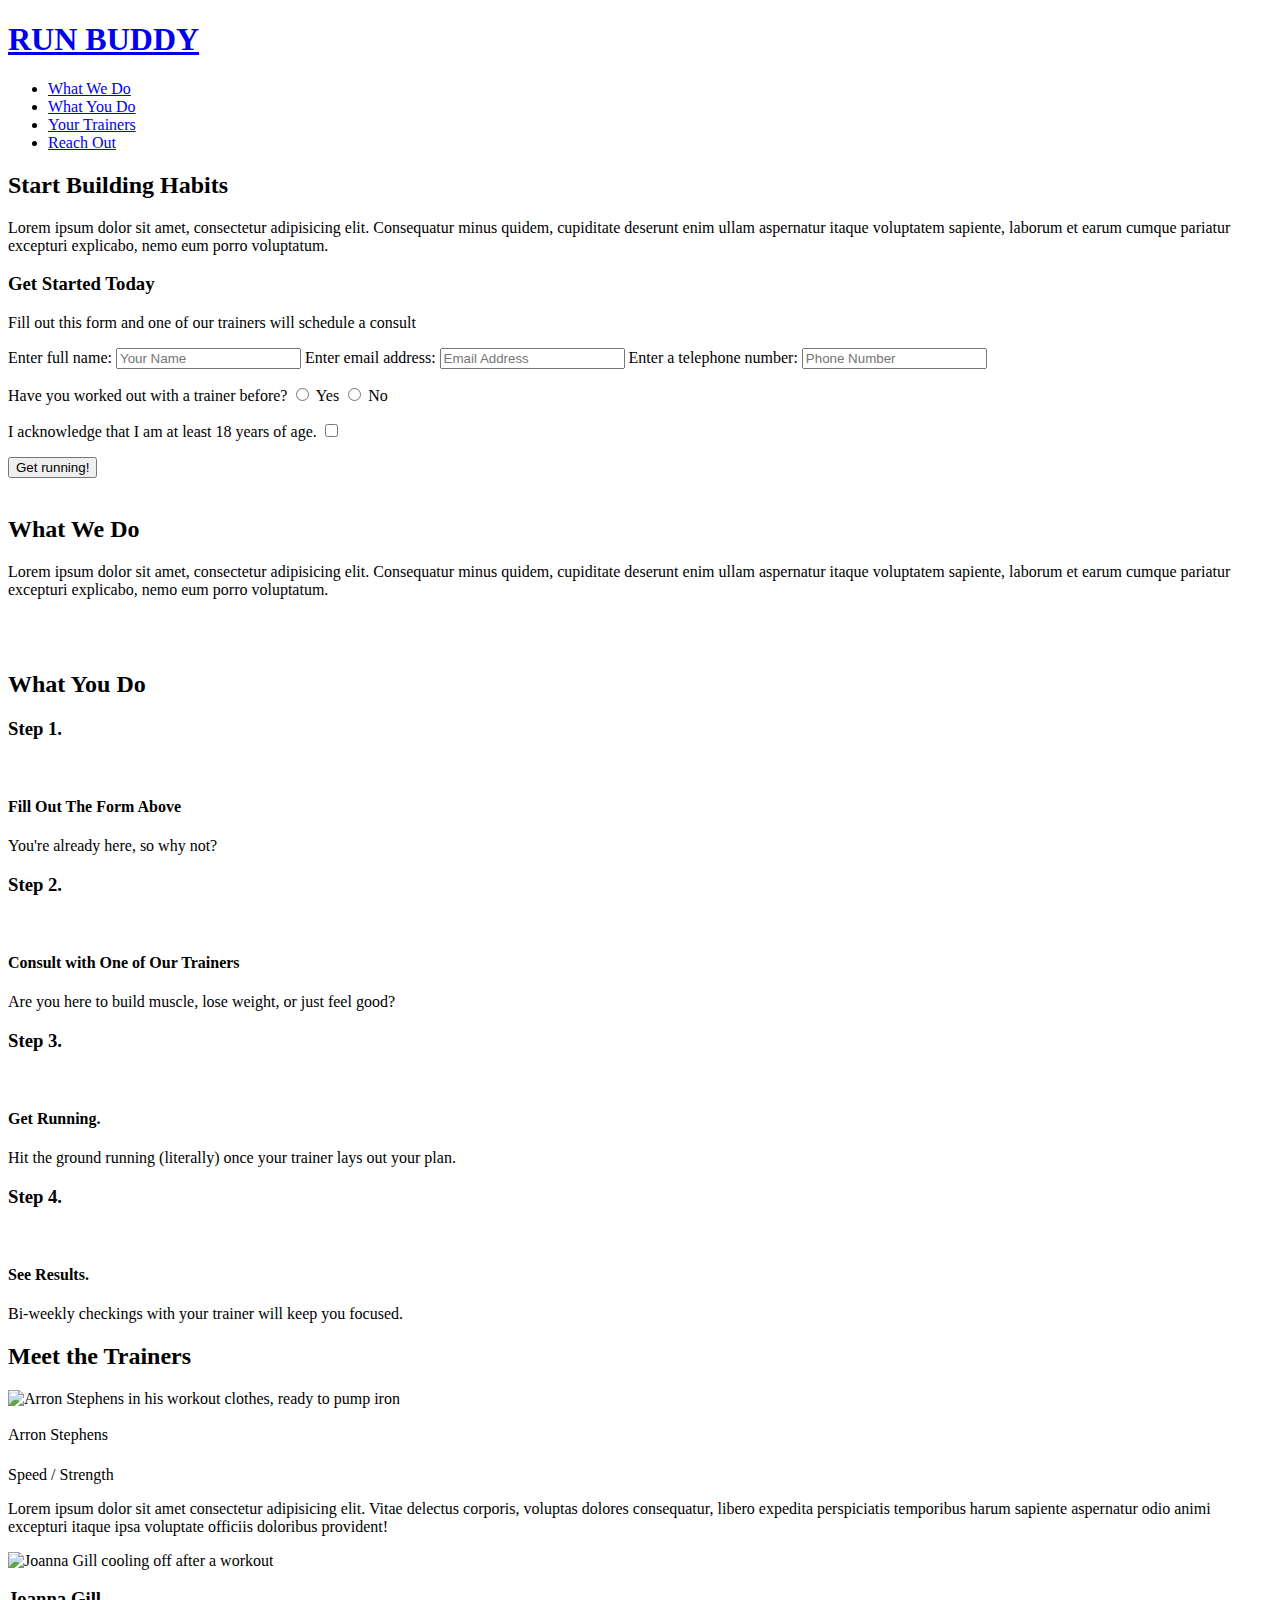
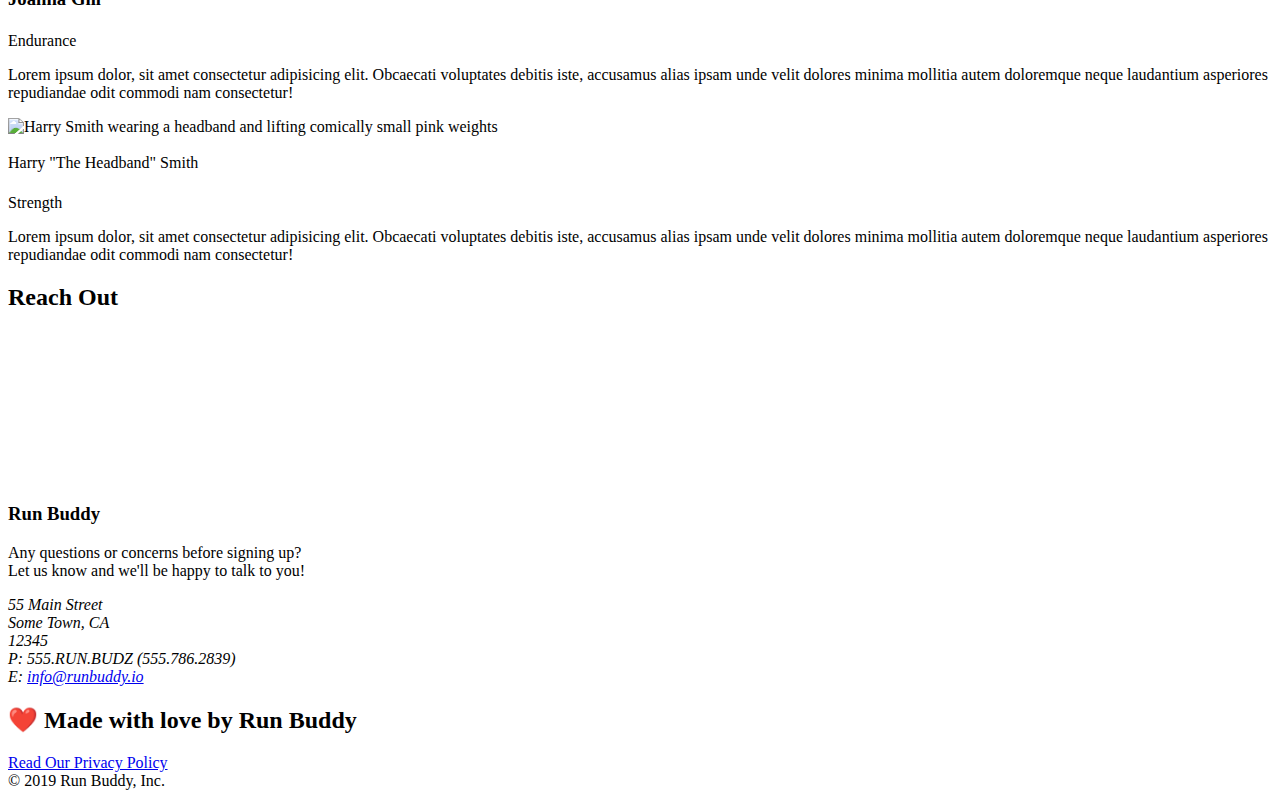
==== index.html @ 40c15751 "Add files via upload" ====
<!DOCTYPE html>
<html lang="en">

<head>
    <meta charset="UTF-8" />
    <title>Run Buddy</title>
    <link rel="stylesheet" href="./assets/css/style.css" />
</head>

<body>
    <!--navigation-->
    <header>
        <h1>
            <a href="/">RUN BUDDY</a>
        </h1>
        <nav>
            <!-- Unordered List Element -->
            <ul>
                <!-- List Item Element -->
                <li>
                    <!-- Anchor Element -->
                    <a href="#what-we-do">What We Do</a>
                </li>
                <li>
                    <!-- Anchor Element -->
                    <a href="#what-you-do">What You Do</a>
                </li>
                <li>
                    <!-- Anchor Element -->
                    <a href="#your-trainers">Your Trainers</a>
                </li>
                <li>
                    <!-- Anchor Element -->
                    <a href="#reach-out">Reach Out</a>
                </li>
            </ul>
        </nav>
    </header>

    <!-- Hero/Jumbotron -->

    <section class="hero">


        <!-- This div structures the form -->

        <div class="hero-cta">
            <h2>Start Building Habits</h2>
            <box>
                <p>Lorem ipsum dolor sit amet, consectetur adipisicing elit.
                    Consequatur minus quidem, cupiditate deserunt enim ullam
                    aspernatur itaque voluptatem sapiente, laborum et earum
                    cumque pariatur excepturi explicabo, nemo eum porro voluptatum.</p>
            </box>
        </div>

        <div class="hero-form">
            <h3>Get Started Today</h3>
            <p>Fill out this form and one of our trainers will schedule a consult</p>
            
            <!-- Add form element -->

            <form>
                <label for="name">Enter full name:</label>
                <input type="text" placeholder="Your Name" name="name" id="name" class="form-input" />
                <label for="email">Enter email address:</label>
                <input type="email" placeholder="Email Address" name="email" id="email" class="form-input" />
                <label for="phone">Enter a telephone number:</label>
                <input type="tel" placeholder="Phone Number" name="phone" id="phone" class="form-input" />
                <p>Have you worked out with a trainer before?
                    <input type="radio" name="trainer-confirm" id="trainer-yes" />
                    <label for="trainer-yes">Yes</label>
                    <input type="radio" name="trainer-confirm" id="trainer-no" />
                    <label for="trainer-no">No</label>
                </p>
                <p>
                    <label for="checkbox">
                        I acknowledge that I am at least 18 years of age.
                    </label>
                    <input type="checkbox" name="age-confirm" id="checkbox" />
                </p>
                <button type="submit">
                    Get running!
                </button>
            </form>
        </div>
    </section>
    <!-- End Hero -->
    <br>
    <!-- What We Do Section -->
    <section id="what-we-do" class="intro">
        <div class="flex-row">
            <h2 class="section-title primary-border">What We Do</h2>
        </div>
        <div class="flex-row">
            <p>
                Lorem ipsum dolor sit amet, consectetur adipisicing elit.
                Consequatur minus quidem, cupiditate deserunt enim ullam
                aspernatur itaque voluptatem sapiente, laborum et earum
                cumque pariatur excepturi explicabo, nemo eum porro voluptatum.
            </p>
        </div>
    </section>
    <br>
    <br>
    <!-- What You Do Section -->

    <section id="what-you-do" class="steps">
        <div class="flex-row">
            <h2 class="section-title secondary-border">What You Do</h2>
        </div>

        <!-- insert this img element -->

        <div class="step">
            <h3>Step 1.</h3>
            <div class="step-info">
                <div class="step-img">
                    <img src="assets/images/step-1.svg" alt="" />
                </div>
                <div class="step-text">
                    <h4>Fill Out The Form Above</h4>
                    <p>You're already here, so why not?</p>
                </div>
            </div>
        </div>
        <!-- insert this img element -->
        <div class="step">
            <h3>Step 2.</h3>
            <div class="step-info">
                <div class="step-img">
                    <img src="assets/images/step-2.svg" alt="" />
                </div>
                <div class="step-text">
                    <h4>Consult with One of Our Trainers</h4>
                    <p>Are you here to build muscle, lose weight, or just feel good?</p>
                </div>
            </div>
        </div>


        <div class="step">
            <h3>Step 3.</h3>
            <div class="step-info">
                <div class="step-img">
                    <img src="assets/images/step-3.svg" alt="" />
                </div>
                <div class="step-text">
                    <h4>Get Running.</h4>
                    <p>Hit the ground running (literally) once your trainer lays out your plan.</p>
                </div>
            </div>
        </div>


        <div class="step">
            <h3>Step 4.</h3>
            <div class="step-info">
                <div class="step-img">
                    <img src="assets/images/step-4.svg" alt="" />
                </div>
                <div class="step-text">
                    <h4>See Results.</h4>
                    <p>Bi-weekly checkings with your trainer will keep you focused.</p>
                </div>
            </div>
        </div>

        </div>
    </section>

    <!-- "Meet The Trainers" Section -->


    <section id="your-trainers">
        <div class="flex-row">
            <h2 class="section-title primary-border">Meet the Trainers</h2>
        </div>

        <!-- Arron Stephens Trainer Profile -->

        <div  class="trainers">
            <article class="trainer-bio">
                <img src="./assets/images/trainer-1.jpg"
                    alt="Arron Stephens in his workout clothes, ready to pump iron" />
                <div class="trainer-bio text-left">
                    <h3 class="trainer-name"></h3>Arron Stephens</h3>
                    <h4 class="trainer-role"></h4>Speed / Strength</h4>
                    <p>
                        Lorem ipsum dolor sit amet consectetur adipisicing elit.
                        Vitae delectus corporis, voluptas dolores consequatur,
                        libero expedita perspiciatis temporibus harum sapiente
                        aspernatur odio animi excepturi itaque ipsa voluptate
                        officiis doloribus provident!
                    </p>
                </div>
            </article>
        
        <!-- Second Trainer Bio -->

            <article class="trainer-bio">
                <img src="./assets/images/trainer-2.jpg" alt="Joanna Gill cooling off after a workout" />
                <div class="trainer-bio">
                    <h3 class="trainer-name"> Joanna Gill</h3>
                    <h4 class="trainer-role"></h4>Endurance</h4>
                    <p>
                        Lorem ipsum dolor, sit amet consectetur adipisicing elit.
                        Obcaecati voluptates debitis iste, accusamus alias ipsam
                        unde velit dolores minima mollitia autem doloremque neque
                        laudantium asperiores repudiandae odit commodi nam consectetur!
                    </p>
                </div>
            </article>
        
        <!-- Third Trainer Bio -->

            <article class="trainer-bio">
                <img src="./assets/images/trainer-3.jpg"
                    alt="Harry Smith wearing a headband and lifting comically small pink weights" />
                <div class="trainer-bio">
                    <h3 class="trainer-name"></h3>Harry "The Headband" Smith</h3>
                    <h4 class="trainer-role"></h4>Strength</h4>
                    <p>
                        Lorem ipsum dolor, sit amet consectetur adipisicing elit.
                        Obcaecati voluptates debitis iste, accusamus alias ipsam
                        unde velit dolores minima mollitia autem doloremque neque
                        laudantium asperiores repudiandae odit commodi nam consectetur!
                    </p>
                </div>

            </article>
        </div>
    </section>


    <!-- "Reach Out" Section-->
    <section id="reach-out" class="contact">
        <div class="flex-row">
            <h2 class="section-title secondary-border">Reach Out</h2>
        </div>
        <div class="contact-info">
            <iframe
                src="https://www.google.com/maps/embed?pb=!1m18!1m12!1m3!1d49907.78996780419!2d-109.586438245164!3d38.57439273295126!2m3!1f0!2f0!3f0!3m2!1i1024!2i768!4f13.1!3m3!1m2!1s0x8747e1e59ab82d8d%3A0xb32b17af1d5c42d!2sMoab%2C%20UT%2084532!5e0!3m2!1sen!2sus!4v1591042293980!5m2!1sen!2sus"
                frameborder="0" style="border:0" allowfullscreen>
            </iframe>
            <div>
                <h3>Run Buddy</h3>
                <p>
                    Any questions or concerns before signing up?
                    <br />
                    Let us know and we'll be happy to talk to you!
                </p>
                <address>
                    55 Main Street <br />
                    Some Town, CA <br />
                    12345 <br />
                    P: 555.RUN.BUDZ (555.786.2839) <br />
                    E: <a href="mailto:info@runbuddy.io">info@runbuddy.io</a>
                </address>
            </div>
        </div>
    </section>

    <!-- Footer -->
    <footer>
        <h2>❤️ Made with love by Run Buddy</h2>

        <div>
            <a href="./privacy-policy.html">Read Our Privacy Policy</a><br />
            &copy; 2019 Run Buddy, Inc.
        </div>

    </footer>
</body>

</html>
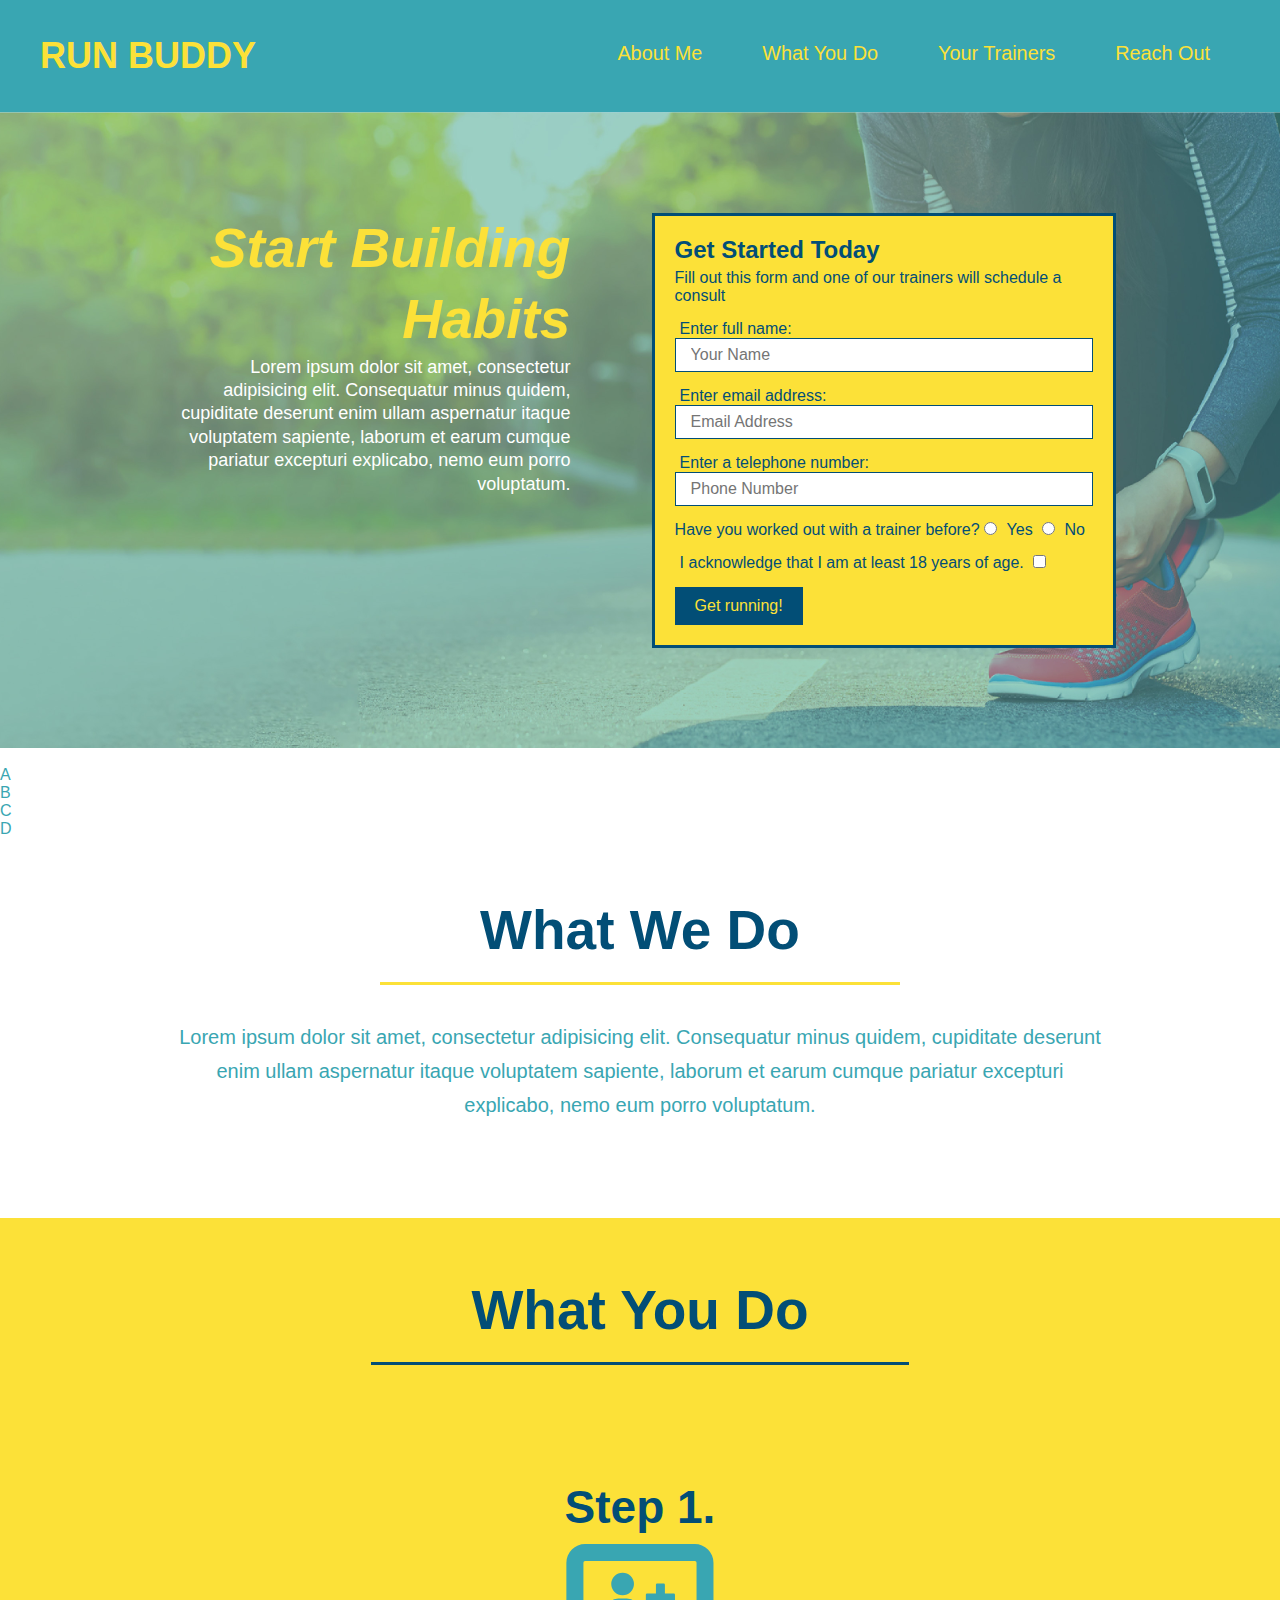
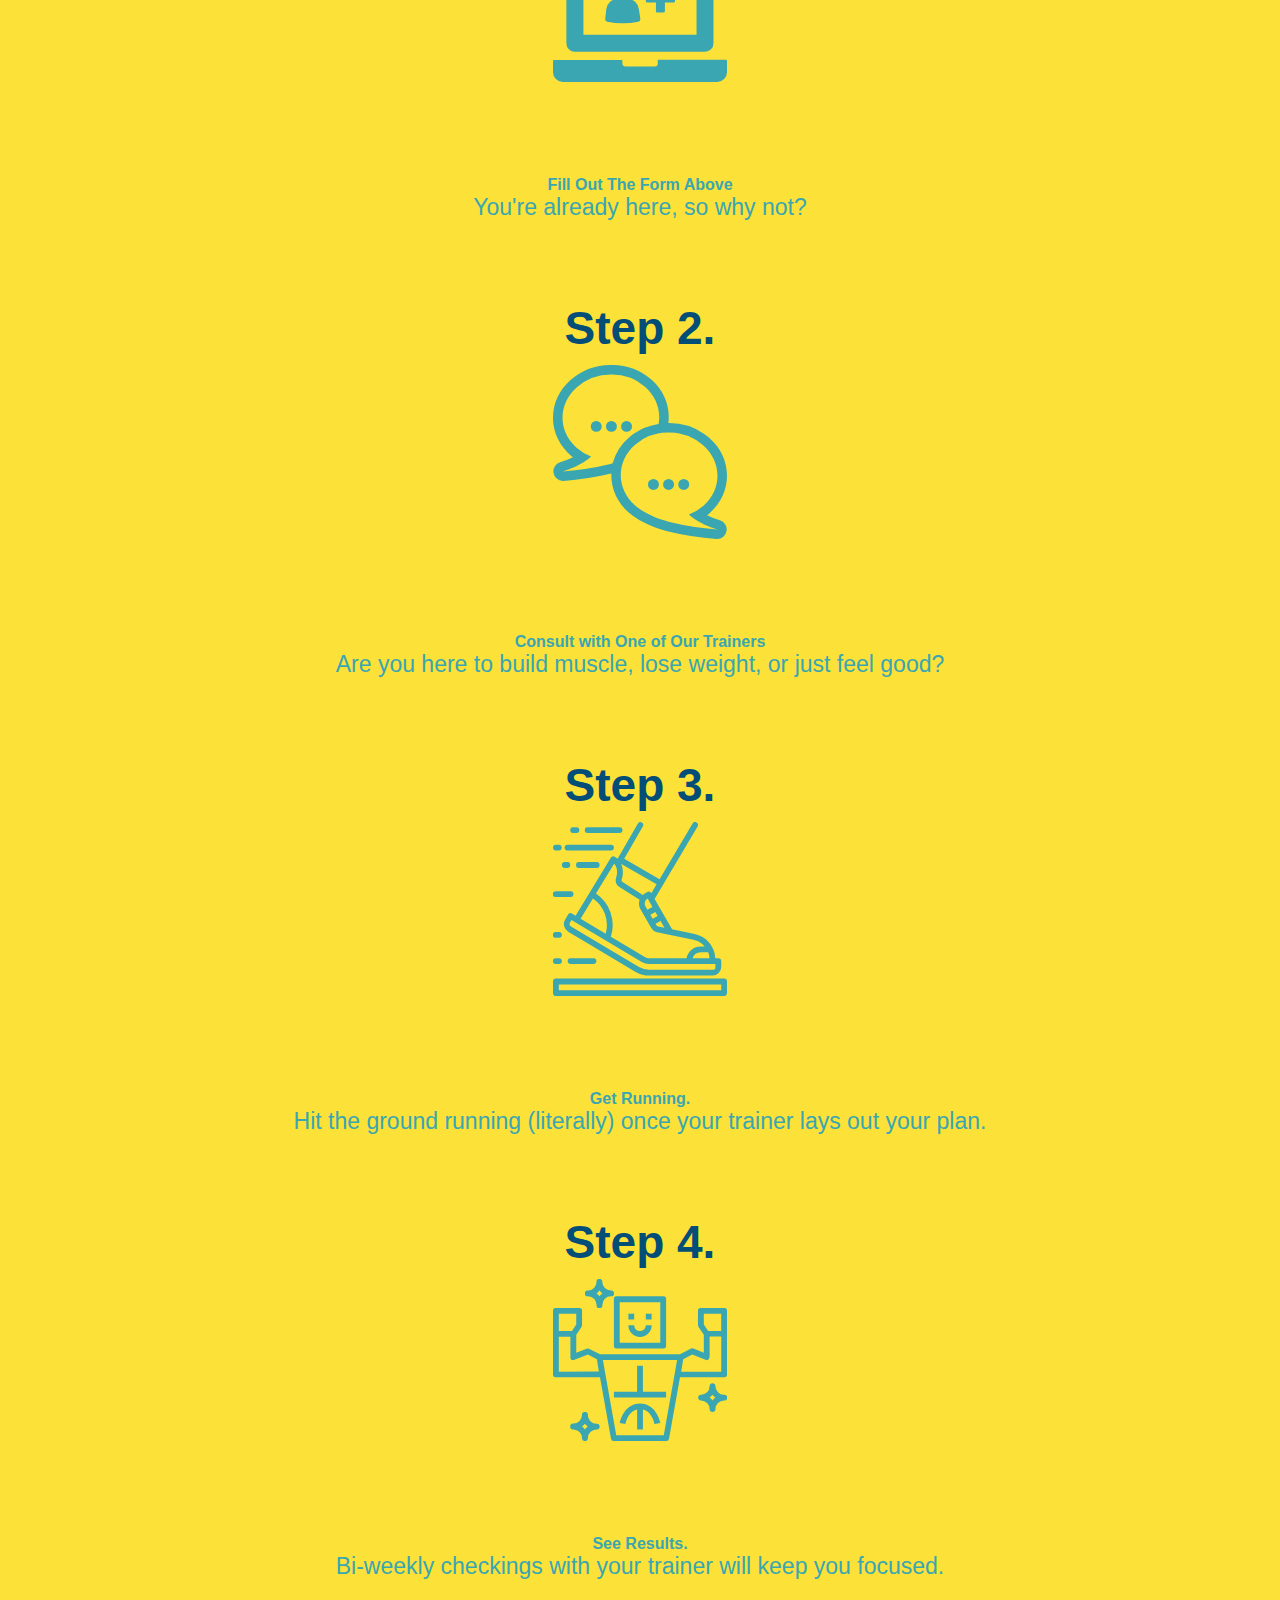
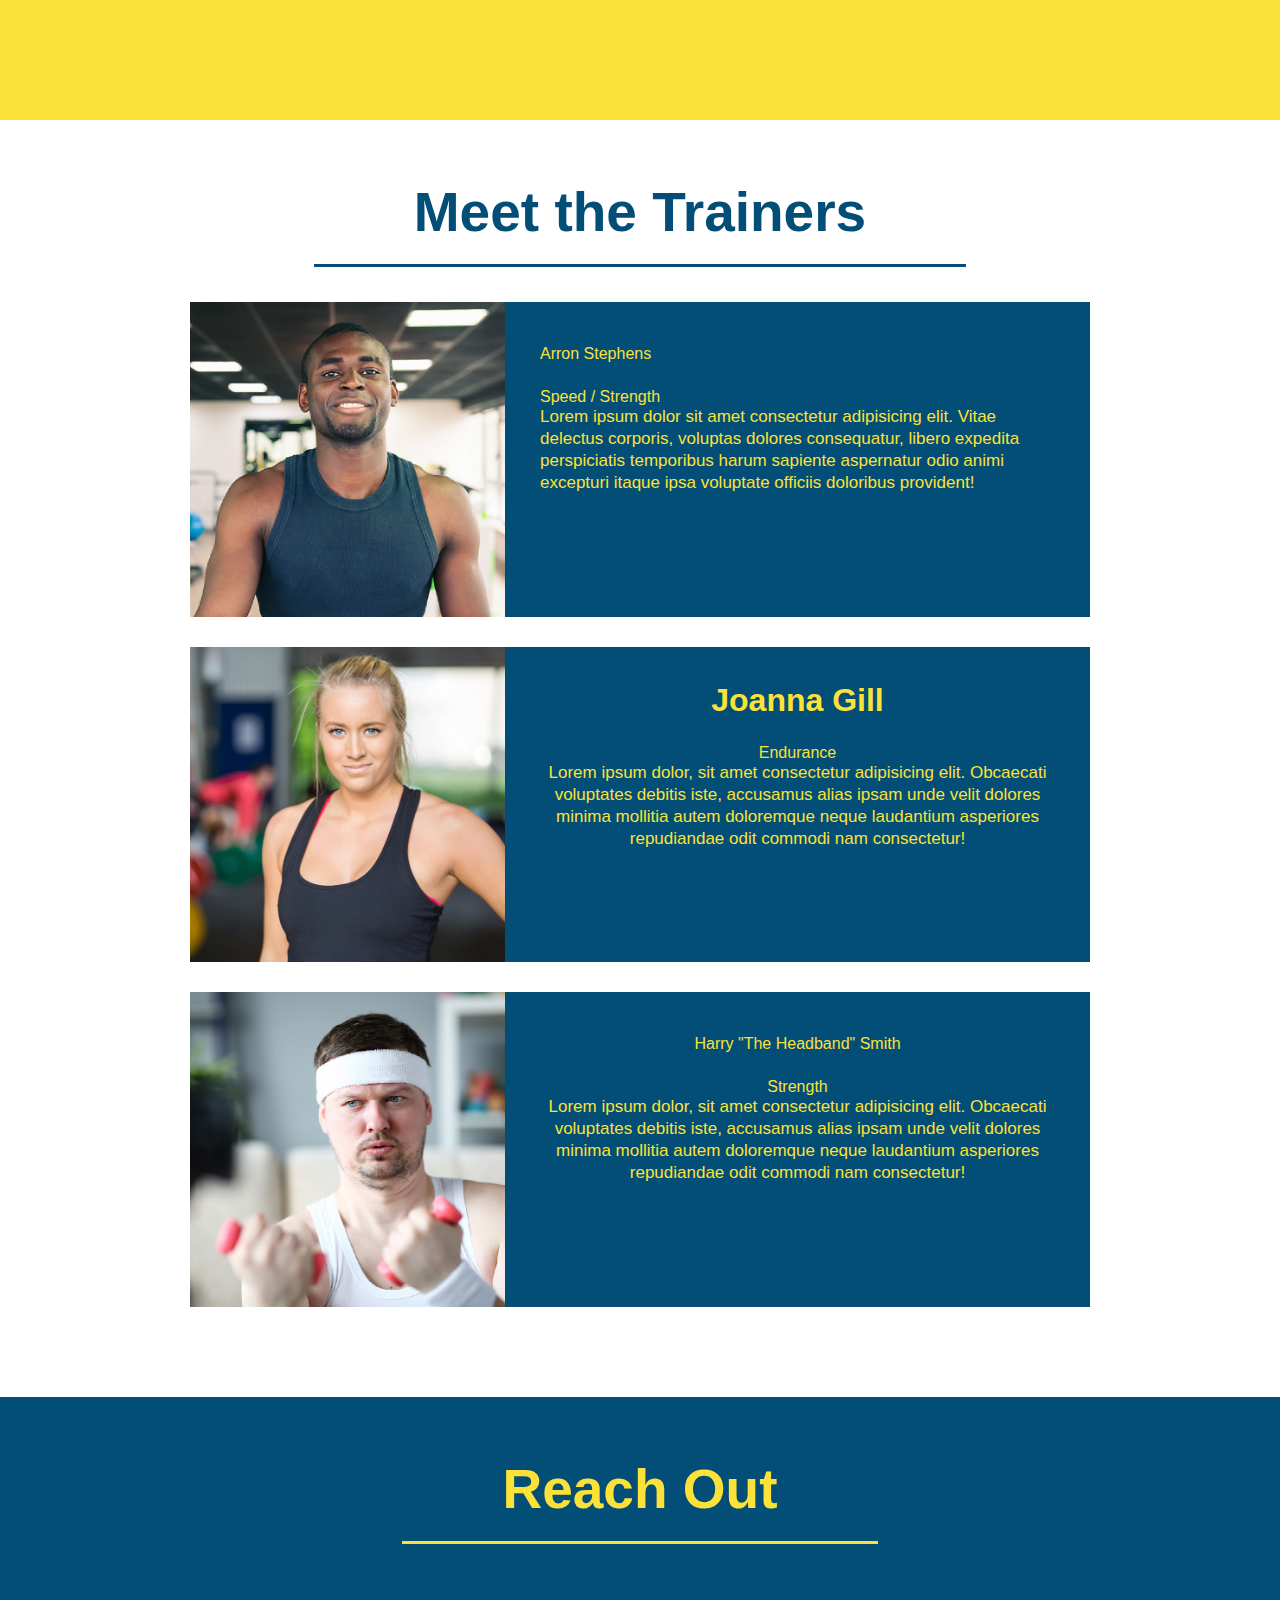
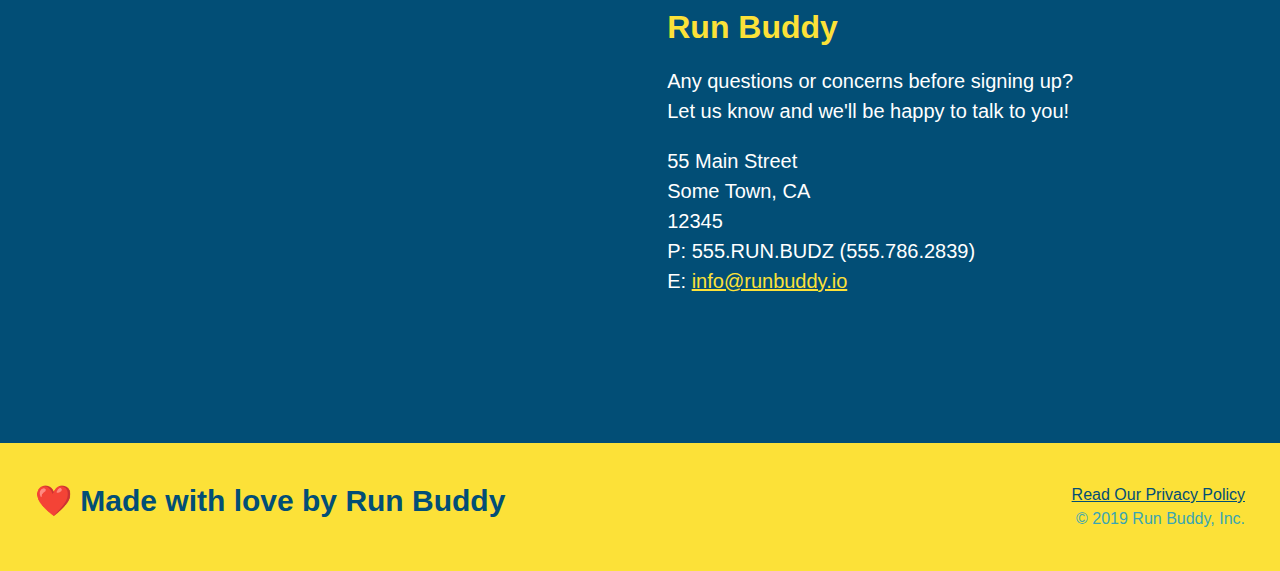
==== commit 4581698a: "fixed file paths and css properties" ====
--- a/index.html
+++ b/index.html
@@ -1,3 +1,4 @@
+
 <!DOCTYPE html>
 <html lang="en">
 
@@ -19,7 +20,7 @@
                 <!-- List Item Element -->
                 <li>
                     <!-- Anchor Element -->
-                    <a href="#what-we-do">What We Do</a>
+                    <a href="#About-Me">About Me</a>
                 </li>
                 <li>
                     <!-- Anchor Element -->
@@ -45,6 +46,7 @@
         <!-- This div structures the form -->
 
         <div class="hero-cta">
+            <link<img src="images/hero-bg.jpg" class="background" />
             <h2>Start Building Habits</h2>
             <box>
                 <p>Lorem ipsum dolor sit amet, consectetur adipisicing elit.
@@ -57,9 +59,7 @@
         <div class="hero-form">
             <h3>Get Started Today</h3>
             <p>Fill out this form and one of our trainers will schedule a consult</p>
-            
             <!-- Add form element -->
-
             <form>
                 <label for="name">Enter full name:</label>
                 <input type="text" placeholder="Your Name" name="name" id="name" class="form-input" />
@@ -87,6 +87,14 @@
     </section>
     <!-- End Hero -->
     <br>
+
+    <!--flexbox/grid-->
+    <div class="wrapper">
+        <div class="box a">A</div>
+        <div class="box b">B</div>
+        <div class="box c">C</div>
+        <div class="box d">D</div>
+      </div>
     <!-- What We Do Section -->
     <section id="what-we-do" class="intro">
         <div class="flex-row">
@@ -116,7 +124,7 @@
             <h3>Step 1.</h3>
             <div class="step-info">
                 <div class="step-img">
-                    <img src="assets/images/step-1.svg" alt="" />
+                    <img src="./assets/images/step-1.svg" alt="" />
                 </div>
                 <div class="step-text">
                     <h4>Fill Out The Form Above</h4>
@@ -129,7 +137,7 @@
             <h3>Step 2.</h3>
             <div class="step-info">
                 <div class="step-img">
-                    <img src="assets/images/step-2.svg" alt="" />
+                    <img src="./assets/images/step-2.svg" alt="" />
                 </div>
                 <div class="step-text">
                     <h4>Consult with One of Our Trainers</h4>
@@ -143,7 +151,7 @@
             <h3>Step 3.</h3>
             <div class="step-info">
                 <div class="step-img">
-                    <img src="assets/images/step-3.svg" alt="" />
+                    <img src="./assets/images/step-3.svg" alt="" />
                 </div>
                 <div class="step-text">
                     <h4>Get Running.</h4>
@@ -157,7 +165,7 @@
             <h3>Step 4.</h3>
             <div class="step-info">
                 <div class="step-img">
-                    <img src="assets/images/step-4.svg" alt="" />
+                    <img src="./assets/images/step-4.svg" alt="" />
                 </div>
                 <div class="step-text">
                     <h4>See Results.</h4>
@@ -172,15 +180,13 @@
     <!-- "Meet The Trainers" Section -->
 
 
-    <section id="your-trainers">
+    <section id="your-trainers" class="trainers">
         <div class="flex-row">
             <h2 class="section-title primary-border">Meet the Trainers</h2>
         </div>
-
         <!-- Arron Stephens Trainer Profile -->
-
         <div  class="trainers">
-            <article class="trainer-bio">
+            <article class="trainer">
                 <img src="./assets/images/trainer-1.jpg"
                     alt="Arron Stephens in his workout clothes, ready to pump iron" />
                 <div class="trainer-bio text-left">
@@ -198,7 +204,7 @@
         
         <!-- Second Trainer Bio -->
 
-            <article class="trainer-bio">
+            <article class="trainer">
                 <img src="./assets/images/trainer-2.jpg" alt="Joanna Gill cooling off after a workout" />
                 <div class="trainer-bio">
                     <h3 class="trainer-name"> Joanna Gill</h3>
@@ -214,7 +220,7 @@
         
         <!-- Third Trainer Bio -->
 
-            <article class="trainer-bio">
+            <article class="trainer">
                 <img src="./assets/images/trainer-3.jpg"
                     alt="Harry Smith wearing a headband and lifting comically small pink weights" />
                 <div class="trainer-bio">
--- a/assets/css/style.css
+++ b/assets/css/style.css
@@ -0,0 +1,296 @@
+* {
+  margin: 0;
+  padding: 0;
+  box-sizing: border-box;
+}
+body {
+  /* more on this crazy alphanumerical value in a minute! */
+  color: #39A6B2;
+  font-family: Helvetica, Arial, sans-serif;
+}
+/* apply styles to <header> */
+header {
+  padding: 35px 40px;
+  background-color: #39A6B2;
+  display: flex;
+  justify-content: space-between;
+  flex-wrap: wrap;
+}
+header h1 {
+  font-weight: bold;
+  font-size: 36px;
+  color: #FCE138;
+  margin: 0;
+}
+header a {
+  text-decoration: none;
+  color: #FCE138;
+}
+header nav {
+  margin: 7px 0;
+}
+header nav ul {
+  display: flex;
+  flex-wrap: wrap;
+  justify-content: space-between;
+  align-items: center;
+  list-style: none;
+}
+header nav ul li a {
+  margin: 0 30px;
+  font-weight: lighter;
+  font-size: 1.55vw;
+}
+footer {
+  background: #FCE138;
+  width: 100%;
+  padding: 40px 35px;
+  display: flex;
+  justify-content: space-between;
+  flex-wrap: wrap;
+}
+footer h2 {
+  color: #024E76;
+  font-size: 30px;
+  margin: 0;
+}
+footer div {
+  line-height: 1.5;
+  text-align: right;
+}
+footer a {
+  color: #024E76;
+}
+section {
+  padding: 60px;
+  background-image: url("assets\hero-bg.jpg");
+}
+/* Hero Style Start */
+.hero {
+  background-image: url("../images/hero-bg.jpg");
+  background-size: cover;
+  background-position: center;
+  display: flex;
+  justify-content: center;
+  flex-wrap: wrap;
+}
+/* Hero Style End */
+.hero-form label {
+  margin: 0 5px;
+}
+.hero-form h3 {
+  font-size: 24px;
+  margin: 0;
+}
+.hero-cta {
+  width: 35%;
+  text-align: right;
+  margin: 3.5%;
+  color: #fff;
+  font-size: 18px;
+  line-height: 1.3;
+}
+.hero-cta h2 {
+  font-style: italic;
+  font-size: 55px;
+  color: #FCE138;
+}
+.hero-form p {
+  margin: 5px 0 15px 0;
+}
+.form-input {
+  border: 1px solid #024E76;
+  display: block;
+  padding: 7px 15px;
+  font-size: 16px;
+  color: #024E76;
+  width: 100%;
+  margin-bottom: 15px;
+}
+.hero-form {
+  border: 3px solid #024E76;
+  background-color: #FCE138;
+  padding: 20px;
+  color: #024E76;
+  width: 40%;
+  margin: 3.5%;
+}
+.hero-form button {
+  color: #FCE138;
+  background-color: #024E76;
+  border: none;
+  padding: 10px 20px;
+  font-size: 16px;
+}
+/* HERO STYLES END */
+.intro {
+  text-align: center;
+}
+.intro h2 {
+  font-size: 55px;
+  color: #024E76;
+  margin-bottom: 35px;
+  padding: 0 100px 20px 100px;
+  border-bottom: 3px solid;
+  border-color: #FCE138;
+}
+.intro p {
+  line-height: 1.7;
+  color: #39A6B2;
+  width: 80%;
+  font-size: 20px;
+  margin: 0 auto;
+}
+.steps {
+  text-align: center;
+  background: #FCE138;
+}
+.section-title {
+  font-size: 55px;
+  color: #024E76;
+  margin-bottom: 35px;
+  padding: 0 100px 20px 100px;
+  display: inline-block;
+  border-bottom: 3px solid;
+}
+.primary-border {
+  border-color: #FCE138;
+}
+.secondary-border {
+  border-color: #39A6B2;
+}
+.steps div {
+  margin-bottom: 80px;
+}
+.steps img {
+  width: 15%;
+  margin: 10px 0;
+}
+.steps h3 {
+  color: #024E76;
+  font-size: 46px;
+  margin-top: 10px;
+}
+.steps p {
+  color: #39A6B2;
+  font-size: 23px;
+}
+.steps span {
+  font-size: 38px;
+}
+.trainers {
+  text-align: center;
+}
+.trainer {
+  width: 900px;
+  margin: 0 auto 30px auto;
+  background: #024E76;
+  color: #FCE138;
+  overflow: auto;
+}
+.trainer img {
+  width: 35%;
+  float: left;
+}
+.trainer-bio {
+  padding: 35px;
+  float: left;
+  width: 65%;
+}
+.text-left {
+  text-align: left;
+}
+.text-right {
+  text-align: right;
+}
+.trainer-bio h3 {
+  font-size: 32px;
+  margin-bottom: 8px;
+}
+.trainer-bio h4 {
+  font-weight: lighter;
+  font-size: 26px;
+  margin-bottom: 25px;
+}
+.trainer-bio p {
+  font-size: 17px;
+  line-height: 1.3;
+}
+.section-title {
+  font-size: 55px;
+  display: inline-block;
+  padding: 0 100px 20px 100px;
+  border-bottom: 3px solid;
+  margin-bottom: 35px;
+  color: #024E76;
+}
+/* REACH OUT STYLES START */
+.contact {
+  text-align: center;
+  background: #024E76;
+}
+.contact-form input,
+.contact-form textarea {
+  border: 1px solid var(--secondary-color);
+  display: block;
+  padding: 7px 15px;
+  font-size: 16px;
+  color: var(--secondary-color);
+  width: 100%;
+  margin-bottom: 15px;
+  margin-top: 5px;
+  border-radius: 10px;
+  background-color: rgba(255, 255, 255, 0.75);
+}
+.contact-form input:focus,
+.contact-form textarea:focus {
+  background-color: rgba(255, 255, 255, 1);
+  outline: none;
+}
+.contact-form button {
+  width: 100%;
+  border: none;
+  background: var(--primary-color);
+  color: var(--secondary-color);
+  text-align: center;
+  padding: 15px 0;
+  font-size: 16px;
+  border-radius: 10px;
+}
+.contact-form button:hover {
+  color: var(--primary-color);
+  background: var(--tertiary-color);
+}
+.contact h2 {
+  color: #FCE138;
+}
+.contact-info iframe {
+  width: 400px;
+  height: 400px;
+}
+.contact-info iframe {
+  width: 400px;
+  height: 400px;
+}
+.contact-info div {
+  width: 410px;
+  display: inline-block;
+  vertical-align: top;
+  text-align: left;
+  margin: 30px 0 0 60px;
+  color: white;
+}
+.contact-info h3 {
+  color: #FCE138;
+  font-size: 32px;
+}
+.contact-info p,
+.contact-info address {
+  margin: 20px 0;
+  line-height: 1.5;
+  font-size: 20px;
+  font-style: normal;
+}
+.contact-info a {
+  color: #FCE138;
+}